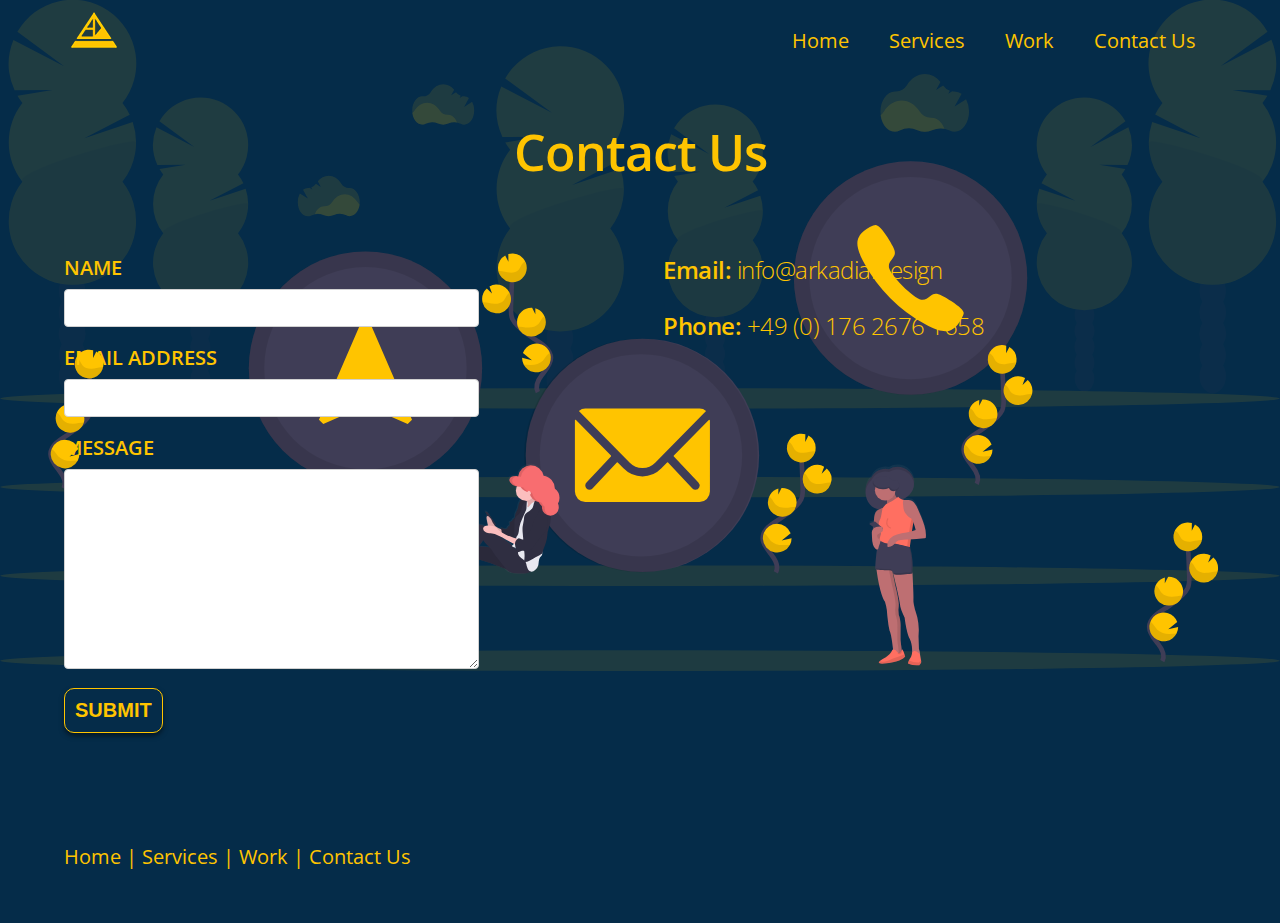
==== contact.html @ 40ab756d "Add files via upload" ====
<!DOCTYPE html>
<html lang="en">

<head>
   <meta charset="utf-8">
   <meta name="viewport" content="width=device-width, initial-scale=1.0">
   <meta name="description" content="A creative web design service who are passionate about helping you and your business thrive in a digital world.">
   <meta name="author" content="Arkadia Design">
   <link rel="icon" href="img/arkadia_favicon.png">
   <title>Arkadia Design</title>

   <!-- CUSTOM STYLES -->
   <link rel="stylesheet" href="css/grid-style.css">
   <link rel="stylesheet" href="style.css">
   <!-- CUSTOM FONTS -->
   <link href="https://fonts.googleapis.com/css?family=Open+Sans:300,400,600" rel="stylesheet" type="text/css">
   <!-- CUSTOM ICONS -->
   <link rel="stylesheet" href="https://use.fontawesome.com/releases/v5.8.1/css/all.css" integrity="sha384-50oBUHEmvpQ+1lW4y57PTFmhCaXp0ML5d60M1M7uH2+nqUivzIebhndOJK28anvf" crossorigin="anonymous">
   <!-- ReCaptcha -->
   <script src="https://www.google.com/recaptcha/api.js" async defer></script>
</head>

<body class="contact-body">

   <header class="contact-nav">
      <div class="container">

         <a href="index.html" id="logo" target="_blank">
            <img class="nav-logo" src="img/arkadia_logo_light.png" alt="logo">
         </a>

         <label for="toggle-1" class="toggle-menu">
            <ul>
               <li></li>
               <li></li>
               <li></li>
               <li></li>
            </ul>
         </label>
         <input type="checkbox" id="toggle-1">

         <nav>
            <ul>
               <li><a href="index.html">Home</a></li>
               <li><a href="index.html#services">Services</a></li>
               <li><a href="index.html#work">Work</a></li>
               <li><a href="contact.html">Contact Us</a></li>
            </ul>
         </nav>
      </div>
   </header>

   <section class="section-contact" id="contact">
      <div class="contactForm container">
         <div class="page-heading">
            <h1 class="page-title">Contact Us</h1>
         </div>
         <div class="row">
            <div class="one-half column">
               <form accept-charset="UTF-8" action="https://usebasin.com/f/79a362b02aa0" enctype="multipart/form-data" method="POST">
                  <div class="form-group">
                     <label for="name">Name</label>
                     <input type="text" id="name" name="name" class="form-control" required>
                  </div>
                  <div class="form-group">
                     <label for="email">Email Address</label>
                     <input type="email" id="email" name="email" class="form-control" required>
                  </div>
                  <div class="form-group">
                     <label for="comment">Message</label>
                     <textarea name="comment" class="form-control" required>
                        </textarea>
                  </div>

                  <button type="submit" class="button">Submit</button>
                  <br>
                  <br>
                  <div class="g-recaptcha" data-sitekey="6Lew3SMUAAAAAJ82QoS7gqOTkRI_dhYrFy1f7Sqy" data-theme="dark"></div>
               </form>
            </div>
            <div class="contact-info one-half column">
               <h5 class="contact-details"><strong>Email:</strong> info@arkadia.design</h5>
               <h5 class="contact-details"><strong>Phone:</strong> +49 (0) 176 2676 1658</h5>
            </div>
         </div><!-- row -->
      </div><!-- container-->
   </section>

   <footer class="contact-footer">
      <div class="container">
         <div class="row">
            <div class="nine columns">
               <p>
                  <a class="footer-link" href="index.html">Home</a>
                  |
                  <a class="footer-link" href="index.html#services">Services</a>
                  |
                  <a class="footer-link" href="index.html#work">Work</a>
                  |
                  <a class="footer-link" href="contact.html">Contact Us</a>
               </p>
            </div>
            <div class="three columns social-media">
               <a class="social-icon" href="https://www.linkedin.com/company/arkadiadesign">
                  <i class="fab fa-linkedin"> </i>
               </a>
               <a class="social-icon" href="https://www.instagram.com/arkadiadesign">
                  <i class="icon fab fa-instagram"> </i>
               </a>
               <a class="social-icon" href="https://twitter.com/DesignArkadia">
                  <i class="fab fa-twitter"> </i>
               </a>
               <a class="social-icon" href="https://www.facebook.com/ArkadiaDesign5/">
                  <i class="fab fa-facebook-f"> </i>
               </a>
            </div>
         </div>
      </div>
   </footer>

</body></html>
---- css/grid-style.css ----
/* Grid
–––––––––––––––––––––––––––––––––––––––––––––––––– */
.container {
   position: relative;
   width: 100%;
   max-width: 1600px;
   margin: auto;
   padding: 3vw;
   -webkit-box-sizing: border-box;
   box-sizing: border-box;
}

.column,
.columns {
   width: 100%;
   float: left;
   -webkit-box-sizing: border-box;
   box-sizing: border-box;
}

/* For devices larger than 400px */
@media (min-width: 400px) {
   .container {
      width: 80%;
      padding: 0;
   }
}

/* For devices larger than 550px */
@media (min-width: 550px) {
   .container {
      width: 90%;
   }

   .column,
   .columns {
      margin-left: 4%;
   }

   .column:first-child,
   .columns:first-child {
      margin-left: 0;
   }

   .one.column,
   .one.columns {
      width: 4.66666666667%;
   }

   .two.columns {
      width: 13.3333333333%;
   }

   .three.columns {
      width: 22%;
   }

   .four.columns {
      width: 30.6666666667%;
   }

   .five.columns {
      width: 39.3333333333%;
   }

   .six.columns {
      width: 48%;
   }

   .seven.columns {
      width: 56.6666666667%;
   }

   .eight.columns {
      width: 65.3333333333%;
   }

   .nine.columns {
      width: 74.0%;
   }

   .ten.columns {
      width: 82.6666666667%;
   }

   .eleven.columns {
      width: 91.3333333333%;
   }

   .twelve.columns {
      width: 100%;
      margin-left: 0;
   }

   .one-third.column {
      width: 30.6666666667%;
   }

   .two-thirds.column {
      width: 65.3333333333%;
   }

   .one-half.column {
      width: 48%;
   }

   /* Offsets */
   .offset-by-one.column,
   .offset-by-one.columns {
      margin-left: 8.66666666667%;
   }

   .offset-by-two.column,
   .offset-by-two.columns {
      margin-left: 17.3333333333%;
   }

   .offset-by-three.column,
   .offset-by-three.columns {
      margin-left: 26%;
   }

   .offset-by-four.column,
   .offset-by-four.columns {
      margin-left: 34.6666666667%;
   }

   .offset-by-five.column,
   .offset-by-five.columns {
      margin-left: 43.3333333333%;
   }

   .offset-by-six.column,
   .offset-by-six.columns {
      margin-left: 52%;
   }

   .offset-by-seven.column,
   .offset-by-seven.columns {
      margin-left: 60.6666666667%;
   }

   .offset-by-eight.column,
   .offset-by-eight.columns {
      margin-left: 69.3333333333%;
   }

   .offset-by-nine.column,
   .offset-by-nine.columns {
      margin-left: 78.0%;
   }

   .offset-by-ten.column,
   .offset-by-ten.columns {
      margin-left: 86.6666666667%;
   }

   .offset-by-eleven.column,
   .offset-by-eleven.columns {
      margin-left: 95.3333333333%;
   }

   .offset-by-one-third.column,
   .offset-by-one-third.columns {
      margin-left: 34.6666666667%;
   }

   .offset-by-two-thirds.column,
   .offset-by-two-thirds.columns {
      margin-left: 69.3333333333%;
   }

   .offset-by-one-half.column,
   .offset-by-one-half.columns {
      margin-left: 52%;
   }

}

/* Base Styles
–––––––––––––––––––––––––––––––––––––––––––––––––– */
/* NOTE
html is set to 62.5% so that all the REM measurements throughout Skeleton
are based on 10px sizing. So basically 1.5rem = 15px :) */
html {
   font-size: 62.5%;
}

body {
   line-height: 1.6;
   font-weight: 400;
}

/* Typography
–––––––––––––––––––––––––––––––––––––––––––––––––– */
h1,
h2,
h3,
h4,
h5,
h6 {
   margin-top: 0;
   margin-bottom: 2rem;
   font-weight: 300;
}

h1 {
   font-size: 4.0rem;
   line-height: 1.2;
   letter-spacing: -.1rem;
}

h2 {
   font-size: 3.6rem;
   line-height: 1.25;
   letter-spacing: -.1rem;
}

h3 {
   font-size: 3.0rem;
   line-height: 1.3;
   letter-spacing: -.1rem;
}

h4 {
   font-size: 2.4rem;
   line-height: 1.35;
   letter-spacing: -.08rem;
}

h5 {
   font-size: 1.8rem;
   line-height: 1.5;
   letter-spacing: -.05rem;
}

h6 {
   font-size: 1.5rem;
   line-height: 1.6;
   letter-spacing: 0;
}

/* Larger than phablet */
@media (min-width: 550px) {
   h1 {
      font-size: 5.0rem;
   }

   h2 {
      font-size: 4.2rem;
   }

   h3 {
      font-size: 3.6rem;
   }

   h4 {
      font-size: 3.0rem;
   }

   h5 {
      font-size: 2.4rem;
   }

   h6 {
      font-size: 1.5rem;
   }
}

p {
   margin-top: 0;
   font-size: 2rem;
}


/* Links
–––––––––––––––––––––––––––––––––––––––––––––––––– */
a {
   color: #1EAEDB;
}

a:hover {
   color: #0FA0CE;
}


/* Buttons
–––––––––––––––––––––––––––––––––––––––––––––––––– */
.button,
button,
input[type="submit"],
input[type="reset"],
input[type="button"] {
   display: inline-block;
   padding: 10px;
   text-align: center;
   font-size: 2rem;
   font-weight: 600;
   text-transform: uppercase;
   text-decoration: none;
   border-radius: 10px;
   border: 1px solid #ffc400;
   cursor: pointer;
   -webkit-box-sizing: border-box;
   box-sizing: border-box;
}

.button:hover,
button:hover,
input[type="submit"]:hover,
input[type="reset"]:hover,
input[type="button"]:hover,
.button:focus,
button:focus,
input[type="submit"]:focus,
input[type="reset"]:focus,
input[type="button"]:focus {
   outline: 0;
   -webkit-transition: all 0.5s ease 0s;
   transition: all 0.5s ease 0s;
}

/* Forms
–––––––––––––––––––––––––––––––––––––––––––––––––– */
input[type="email"],
input[type="number"],
input[type="search"],
input[type="text"],
input[type="tel"],
input[type="url"],
input[type="password"],
textarea,
select {
   height: 38px;
   padding: 6px 10px;
   /* The 6px vertically centers text on FF, ignored by Webkit */
   background-color: #fff;
   border: 1px solid #D1D1D1;
   border-radius: 4px;
   -webkit-box-shadow: none;
   box-shadow: none;
   -webkit-box-sizing: border-box;
   box-sizing: border-box;
}

/* Removes awkward default styles on some inputs for iOS */
input[type="email"],
input[type="number"],
input[type="search"],
input[type="text"],
input[type="tel"],
input[type="url"],
input[type="password"],
textarea {
   -webkit-appearance: none;
   -moz-appearance: none;
   appearance: none;
}

textarea {
   min-height: 65px;
   padding-top: 6px;
   padding-bottom: 6px;
}

input[type="email"]:focus,
input[type="number"]:focus,
input[type="search"]:focus,
input[type="text"]:focus,
input[type="tel"]:focus,
input[type="url"]:focus,
input[type="password"]:focus,
textarea:focus,
select:focus {
   border: 1px solid #33C3F0;
   outline: 0;
}

label,
legend {
   display: block;
   margin-bottom: .5rem;
   font-weight: 600;
}

fieldset {
   padding: 0;
   border-width: 0;
}

input[type="checkbox"],
input[type="radio"] {
   display: inline;
}

label > .label-body {
   display: inline-block;
   margin-left: .5rem;
   font-weight: normal;
}


/* Lists
–––––––––––––––––––––––––––––––––––––––––––––––––– */
ul {
   list-style: circle inside;
}

ol {
   list-style: decimal inside;
}

ol,
ul {
   padding-left: 0;
   margin-top: 0;
}

ul ul,
ul ol,
ol ol,
ol ul {
   margin: 1.5rem 0 1.5rem 3rem;
   font-size: 90%;
}

li {
   margin-bottom: 1rem;
}

/* Code
–––––––––––––––––––––––––––––––––––––––––––––––––– */
code {
   padding: .2rem .5rem;
   margin: 0 .2rem;
   font-size: 90%;
   white-space: nowrap;
   background: #F1F1F1;
   border: 1px solid #E1E1E1;
   border-radius: 4px;
}

pre > code {
   display: block;
   padding: 1rem 1.5rem;
   white-space: pre;
}

/* Tables
–––––––––––––––––––––––––––––––––––––––––––––––––– */
th,
td {
   padding: 12px 15px;
   text-align: left;
   border-bottom: 1px solid #E1E1E1;
}

th:first-child,
td:first-child {
   padding-left: 0;
}

th:last-child,
td:last-child {
   padding-right: 0;
}

/* Spacing
–––––––––––––––––––––––––––––––––––––––––––––––––– */
button,
.button {
   margin-bottom: 1rem;
}

input,
textarea,
select,
fieldset {
   margin-bottom: 1.5rem;
}

pre,
blockquote,
dl,
figure,
table,
p,
ul,
ol,
form {
   margin-bottom: 2.5rem;
}

/* Utilities
–––––––––––––––––––––––––––––––––––––––––––––––––– */
.u-full-width {
   width: 100%;
   -webkit-box-sizing: border-box;
   box-sizing: border-box;
}

.u-max-full-width {
   max-width: 100%;
   -webkit-box-sizing: border-box;
   box-sizing: border-box;
}

.u-pull-right {
   float: right;
}

.u-pull-left {
   float: left;
}

/* Misc
–––––––––––––––––––––––––––––––––––––––––––––––––– */
hr {
   margin-top: 3rem;
   margin-bottom: 3rem;
   border-width: 0;
   border-top: 5px solid #052c49;
}

/* Clearing
–––––––––––––––––––––––––––––––––––––––––––––––––– */

/* Self Clearing Goodness */
.container:after,
.row:after,
.u-cf {
   content: "";
   display: table;
   clear: both;
}

/* Media Queries
–––––––––––––––––––––––––––––––––––––––––––––––––– */
/*
Note: The best way to structure the use of media queries is to create the queries
near the relevant code. For example, if you wanted to change the styles for buttons
on small devices, paste the mobile query code up in the buttons section and style it
there.
*/

/* Larger than mobile */
@media (min-width: 400px) {}

/* Larger than phablet (also point when grid becomes active) */
@media (min-width: 550px) {}

/* Larger than tablet */
@media (min-width: 750px) {}

/* Larger than desktop */
@media (min-width: 1000px) {}

/* Larger than Desktop HD */
@media (min-width: 1200px) {}
---- style.css ----
:root {
   --primary-color: #052c49;
   --secondary-color: #FFC400;
   --background-color: #ecf6fe;
   --background-image: url("data:image/svg+xml,%3Csvg xmlns='http://www.w3.org/2000/svg' width='100%25' height='100%25' viewBox='0 0 1600 800'%3E%3Cg fill-opacity='0.29'%3E%3Cpath fill='%23192f41' d='M486 705.8c-109.3-21.8-223.4-32.2-335.3-19.4C99.5 692.1 49 703 0 719.8V800h843.8c-115.9-33.2-230.8-68.1-347.6-92.2C492.8 707.1 489.4 706.5 486 705.8z'/%3E%3Cpath fill='%231e374c' d='M1600 0H0v719.8c49-16.8 99.5-27.8 150.7-33.5c111.9-12.7 226-2.4 335.3 19.4c3.4 0.7 6.8 1.4 10.2 2c116.8 24 231.7 59 347.6 92.2H1600V0z'/%3E%3Cpath fill='%23223f57' d='M478.4 581c3.2 0.8 6.4 1.7 9.5 2.5c196.2 52.5 388.7 133.5 593.5 176.6c174.2 36.6 349.5 29.2 518.6-10.2V0H0v574.9c52.3-17.6 106.5-27.7 161.1-30.9C268.4 537.4 375.7 554.2 478.4 581z'/%3E%3Cpath fill='%23264762' d='M0 0v429.4c55.6-18.4 113.5-27.3 171.4-27.7c102.8-0.8 203.2 22.7 299.3 54.5c3 1 5.9 2 8.9 3c183.6 62 365.7 146.1 562.4 192.1c186.7 43.7 376.3 34.4 557.9-12.6V0H0z'/%3E%3Cpath fill='%232b506e' d='M181.8 259.4c98.2 6 191.9 35.2 281.3 72.1c2.8 1.1 5.5 2.3 8.3 3.4c171 71.6 342.7 158.5 531.3 207.7c198.8 51.8 403.4 40.8 597.3-14.8V0H0v283.2C59 263.6 120.6 255.7 181.8 259.4z'/%3E%3Cpath fill='%232f5879' d='M1600 0H0v136.3c62.3-20.9 127.7-27.5 192.2-19.2c93.6 12.1 180.5 47.7 263.3 89.6c2.6 1.3 5.1 2.6 7.7 3.9c158.4 81.1 319.7 170.9 500.3 223.2c210.5 61 430.8 49 636.6-16.6V0z'/%3E%3Cpath fill='%23346084' d='M454.9 86.3C600.7 177 751.6 269.3 924.1 325c208.6 67.4 431.3 60.8 637.9-5.3c12.8-4.1 25.4-8.4 38.1-12.9V0H288.1c56 21.3 108.7 50.6 159.7 82C450.2 83.4 452.5 84.9 454.9 86.3z'/%3E%3Cpath fill='%2338688f' d='M1600 0H498c118.1 85.8 243.5 164.5 386.8 216.2c191.8 69.2 400 74.7 595 21.1c40.8-11.2 81.1-25.2 120.3-41.7V0z'/%3E%3Cpath fill='%233d719a' d='M1397.5 154.8c47.2-10.6 93.6-25.3 138.6-43.8c21.7-8.9 43-18.8 63.9-29.5V0H643.4c62.9 41.7 129.7 78.2 202.1 107.4C1020.4 178.1 1214.2 196.1 1397.5 154.8z'/%3E%3Cpath fill='%234179a6' d='M1315.3 72.4c75.3-12.6 148.9-37.1 216.8-72.4h-723C966.8 71 1144.7 101 1315.3 72.4z'/%3E%3C/g%3E%3C/svg%3E");
   /* background by SVGBackgrounds.com */
}

body,
html {
   font-family: 'Open Sans', sans-serif;
   height: 100%;
   margin: 0;
}

* {
   text-decoration: none;
   list-style: none;
   margin: 0;
   padding: 0;
   outline: none;
}

body {
   margin: 0;
   padding: 0;
}

.button {
   background-color: transparent;
   color: var(--secondary-color);
   -webkit-box-shadow: 0 3px 5px 0 rgba(0, 0, 0, .5);
   box-shadow: 0 3px 5px 0 rgba(0, 0, 0, .5);
}

.button:hover {
   background-color: var(--secondary-color);
   color: var(--primary-color);
   -webkit-transform: scale(1.1);
   transform: scale(1.1);
}

.btn-dark {
   border-color: var(--primary-color);
   background-color: transparent;
   color: var(--primary-color);
}

.btn-dark:hover {
   background-color: var(--primary-color);
   color: var(--secondary-color);
}

header {
   height: 8%;
   width: 100%;
   display: -webkit-inline-box;
   display: -ms-inline-flexbox;
   display: inline-flex;
   background-color: var(--primary-color);
}

.main-header {
   background-color: var(--primary-color);
   background-image: var(--background-image);
   background-attachment: fixed;
   background-size: cover;
}

nav {
   width: auto;
   float: right;
}

.nav-logo {
   padding-top: 10px;
}

nav ul {
   display: table;
   float: right;
   margin: 0;
}

nav ul li {
   float: left;
   margin: 0;
}

nav ul li:last-child {
   padding-right: 0;
}

nav ul li a {
   color: var(--secondary-color);
   font-size: 2rem;
   padding: 25px 20px;
   display: inline-block;
   -webkit-transition: all 0.5s ease 0s;
   transition: all 0.5s ease 0s;
}

nav ul li a:hover {
   background-color: var(--secondary-color);
   color: var(--primary-color);
   -webkit-transition: all 0.5s ease 0s;
   transition: all 0.5s ease 0s;
}

nav ul li a:hover i {
   color: var(--primary-color);
   -webkit-transition: all 0.5s ease 0s;
   transition: all 0.5s ease 0s;
}

nav ul li a i {
   padding-right: 10px;
   color: var(--secondary-color);
   -webkit-transition: all 0.5s ease 0s;
   transition: all 0.5s ease 0s;
}

.toggle-menu ul {
   display: table;
   width: 25px;
}

.toggle-menu ul li {
   width: 100%;
   height: 3px;
   background-color: var(--secondary-color);
   margin-bottom: 4px;
}

.toggle-menu ul li:last-child {
   margin-bottom: 0;
}

input[type=checkbox],
label {
   display: none;
}

@media only screen and (max-width: 1601px) {
   .nav-logo {
      padding-left: 0;
      padding-top: 0;
   }
}

@media only screen and (max-width: 980px) {
   header {
      padding: 20px 0;
   }

   .nav-logo {
      padding-left: 0;
      padding-top: 0;
   }

   input[type=checkbox] {
      position: absolute;
      top: -9999px;
      left: -9999px;
      background: none;
   }

   input[type=checkbox]:focus {
      background: none;
   }

   label {
      float: right;
      padding: 8px 10px;
      display: inline-block;
      cursor: pointer;
   }

   input[type=checkbox]:checked ~ nav {
      display: block;
   }

   nav {
      display: none;
      position: absolute;
      right: 0;
      top: 53px;
      background-color: var(--secondary-color);
      padding: 0;
      z-index: 99;
   }

   nav ul {
      width: auto;
   }

   nav ul li {
      float: none;
      padding: 0px;
      width: 100%;
      display: table;
   }

   nav ul li a {
      color: var(--primary-color);
      font-size: 15px;
      padding: 10px 20px;
      display: block;
      border-bottom: 1px solid rgba(225, 225, 225, 0.1);
   }
}

@media only screen and (max-width: 360px) {

   nav {
      top: 47px;
   }
}

/* MASTHEAD */
.masthead {
   display: grid;
   -webkit-box-align: center;
   -ms-flex-align: center;
   align-items: center;
   height: 92.5%;
   background-color: var(--primary-color);
   background-image: var(--background-image);
   background-attachment: fixed;
   background-size: cover;
}

.masthead-title {
   font-weight: 600;
   color: var(--secondary-color);
}

.masthead-text {
   color: var(--secondary-color);
}

/* PAGE */
.page-heading {
   padding: 50px 0;
   text-align: center;

}

.page-title {
   color: var(--secondary-color);
   font-weight: 600;
   text-transform: capitalize;
}

/* SECTION */
section {
   width: 100%;
   padding-bottom: 100px;
}

.section-heading {
   text-transform: uppercase;
   margin-bottom: 50px;
   text-align: center;
}

.section-text {
   text-align: left;
}

.section-about {
   background-image: -webkit-linear-gradient(100deg, #fff 35%, var(--background-color) 35%);
   padding-top: 100px;
}

.section-services {
   background-image: -webkit-linear-gradient(100deg, var(--background-color) 35%, #fff 35%);
}

.section-work {
   background-color: var(--background-color);
}

.section-testimonials {
   background-image: -webkit-linear-gradient(100deg, #fff 35%, var(--background-color) 35%);
}

/* SERVICES */
.service-card {
   margin-bottom: 50px;
   padding: 0 50px;
   min-height: 250px;
   text-align: left;
}

.service-heading {
   color: var(--primary-color);
   font-weight: 600;
   margin-top: 1rem;
   margin-bottom: 1rem;
   text-transform: uppercase;
}

.service-text {
   color: var(--primary-color);
   margin: 0;
   padding: 0;
}

.service-icon {
   background-color: var(--secondary-color);
   -webkit-box-shadow: 0 3px 3px 0 rgba(0, 0, 0, 0.5);
   box-shadow: 0 3px 3px 0 rgba(0, 0, 0, 0.5);
   border-radius: 50%;
   color: var(--primary-color);
   display: inline-block;
   font-size: 3.5rem;
   height: 7rem;
   line-height: 7rem;
   width: 7rem;
   text-align: center;
}

/* HOMEPAGE PORTFOLIO */
.portfolio-thumb {
   width: 364px;
}

.portfolio-thumb:hover {
   -webkit-transform: perspective(500px) translate3d(0, 0, 200px);
   transform: perspective(500px) translate3d(0, 0, 200px);
   -webkit-box-shadow: 0 10px 10px 0 rgba(0, 0, 0, 0.6);
   box-shadow: 0 10px 10px 0 rgba(0, 0, 0, 0.6);
   -webkit-transition: all 0.3s ease 0s;
   transition: all 0.3s ease 0s;
}

.portfolio-row {
   margin-top: 50px;
}

/* PORTFOLIO PAGE*/
.portfolio-body {
   background-color: var(--primary-color);

}

.portfolio-title, .portfolio-service {
   color: var(--secondary-color);
}

.portfolio-name {
   text-align: left;
   color: var(--secondary-color);
}

.portfolio-text {
   color: white;
}

/* CONTACT*/
.section-contact {
   background-color: var(--primary-color);
   background-image: var(--background-image);
   background-attachment: fixed;
   background-size: cover;
   color: var(--secondary-color);
   height: 71.5%;
}

.contactForm label {
   display: grid;
   color: var(--secondary-color);
   font-size: 2rem;
   text-transform: uppercase;
}

@media only screen and (max-width: 980px) {
   .contactForm label {
      float: left;
   }
}

.contactForm input,
textarea {
   width: 75%;
   -webkit-box-sizing: none;
   box-sizing: none;
}

.contactForm textarea {
   height: 200px;
}

.section-contact,
.contact-nav,
.contact-footer {
   background-image: url(img/contact_image.svg);
   background-size: contain;
   background-repeat: no-repeat;
   background-attachment: fixed;
}

.contact-details strong {
   font-weight: 600;
}

/* FOOTER */
footer {
   color: var(--secondary-color);
   background-color: var(--primary-color);
   background-attachment: fixed;
   background-size: cover;
   padding: 25px 0;
}

footer a {
   color: var(--secondary-color);
}

.footer-link:hover {
   background-color: var(--secondary-color);
   color: var(--primary-color);
   border-radius: 5px;
   padding: 3px;
   -webkit-transition: all 0.5s ease 0s;
   transition: all 0.5s ease 0s;
}

.social-icon {
   float: right;
   font-size: 2.5rem;
   margin: 0 5px;
}

.social-icon:hover {
   color: white;
}

/* Mobile */
@media (max-width: 499px) {

   .masthead {
      height: 100%;
   }

   .masthead .row,
   .masthead-content {
      padding-top: 0;
   }

   .masthead-image {
      margin-bottom: 50px;
      margin-top: 50px;
   }
}

/* Larger than mobile */
@media (min-width: 400px) {}

/* Larger than phablet (also point when grid becomes active) */
@media (min-width: 550px) {}

/* Larger than tablet */
@media (min-width: 750px) {}

/* Larger than desktop */
@media (min-width: 1000px) {}

/* Larger than Desktop HD */
@media (min-width: 1200px) {}
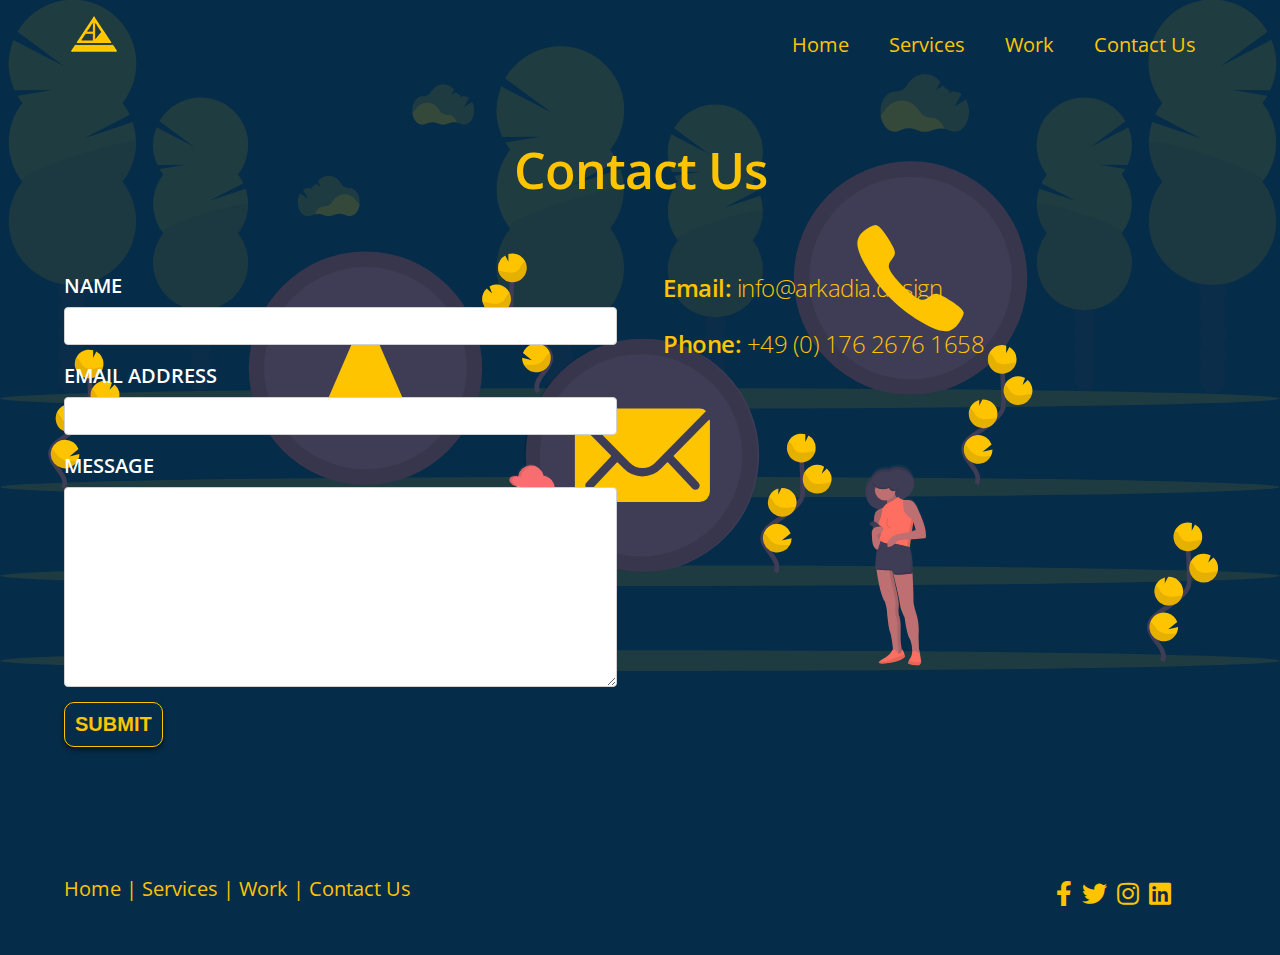
==== commit 9e85be9c: "Add files via upload" ====
--- a/contact.html
+++ b/contact.html
@@ -6,16 +6,24 @@
    <meta name="viewport" content="width=device-width, initial-scale=1.0">
    <meta name="description" content="A creative web design service who are passionate about helping you and your business thrive in a digital world.">
    <meta name="author" content="Arkadia Design">
+   <meta name="theme-color" content="#052c49" />
    <link rel="icon" href="img/arkadia_favicon.png">
    <title>Arkadia Design</title>
 
    <!-- CUSTOM STYLES -->
-   <link rel="stylesheet" href="css/grid-style.css">
+   <noscript>
+      <link rel="stylesheet" href="css/grid-style.min.css">
+   </noscript>
    <link rel="stylesheet" href="style.css">
    <!-- CUSTOM FONTS -->
-   <link href="https://fonts.googleapis.com/css?family=Open+Sans:300,400,600" rel="stylesheet" type="text/css">
+   <noscript>
+      <link href="https://fonts.googleapis.com/css?family=Open+Sans:300,400,600" rel="stylesheet" type="text/css">
+   </noscript>
    <!-- CUSTOM ICONS -->
-   <link rel="stylesheet" href="https://use.fontawesome.com/releases/v5.8.1/css/all.css" integrity="sha384-50oBUHEmvpQ+1lW4y57PTFmhCaXp0ML5d60M1M7uH2+nqUivzIebhndOJK28anvf" crossorigin="anonymous">
+
+   <noscript>
+      <link rel="stylesheet" href="https://use.fontawesome.com/releases/v5.8.1/css/all.css" integrity="sha384-50oBUHEmvpQ+1lW4y57PTFmhCaXp0ML5d60M1M7uH2+nqUivzIebhndOJK28anvf" crossorigin="anonymous">
+   </noscript>
    <!-- ReCaptcha -->
    <script src="https://www.google.com/recaptcha/api.js" async defer></script>
 </head>
@@ -101,21 +109,51 @@
                </p>
             </div>
             <div class="three columns social-media">
-               <a class="social-icon" href="https://www.linkedin.com/company/arkadiadesign">
+               <a class="social-icon" aria-label="Linked In" href="https://www.linkedin.com/company/arkadiadesign">
                   <i class="fab fa-linkedin"> </i>
                </a>
-               <a class="social-icon" href="https://www.instagram.com/arkadiadesign">
+               <a class="social-icon" aria-label="Instagram" href="https://www.instagram.com/arkadiadesign">
                   <i class="icon fab fa-instagram"> </i>
                </a>
-               <a class="social-icon" href="https://twitter.com/DesignArkadia">
+               <a class="social-icon" aria-label="Twitter" href="https://twitter.com/DesignArkadia">
                   <i class="fab fa-twitter"> </i>
                </a>
-               <a class="social-icon" href="https://www.facebook.com/ArkadiaDesign5/">
+               <a class="social-icon" aria-label="Facebook" href="https://www.facebook.com/ArkadiaDesign5/">
                   <i class="fab fa-facebook-f"> </i>
                </a>
             </div>
          </div>
       </div>
+
+      <script type="text/javascript">
+         /* First CSS File */
+         var giftofspeed = document.createElement('link');
+         giftofspeed.rel = 'stylesheet';
+         giftofspeed.href = 'https://fonts.googleapis.com/css?family=Open+Sans:300,400,600';
+         giftofspeed.type = 'text/css';
+         var godefer = document.getElementsByTagName('link')[0];
+         godefer.parentNode.insertBefore(giftofspeed, godefer);
+
+         /* Second CSS File */
+         var giftofspeed2 = document.createElement('link');
+         giftofspeed2.rel = 'stylesheet';
+         giftofspeed2.href = 'https://use.fontawesome.com/releases/v5.8.1/css/all.css';
+         giftofspeed2.type = 'text/css';
+         var godefer2 = document.getElementsByTagName('link')[0];
+         godefer2.parentNode.insertBefore(giftofspeed2, godefer2);
+
+         /* Third CSS File */
+         var giftofspeed2 = document.createElement('link');
+         giftofspeed2.rel = 'stylesheet';
+         giftofspeed2.href = 'css/grid-style.min.css';
+         giftofspeed2.type = 'text/css';
+         var godefer2 = document.getElementsByTagName('link')[0];
+         godefer2.parentNode.insertBefore(giftofspeed2, godefer2);
+
+      </script>
+
    </footer>
 
-</body></html>
+</body>
+
+</html>
--- a/css/grid-style.min.css
+++ b/css/grid-style.min.css
@@ -0,0 +1 @@
+.container{position:relative;width:100%;max-width:1600px;margin:auto;padding:3vw;-webkit-box-sizing:border-box;box-sizing:border-box}.column,.columns{width:100%;float:left;-webkit-box-sizing:border-box;box-sizing:border-box}@media(min-width:400px){.container{width:80%;padding:0}}@media(min-width:550px){.container{width:90%}.column,.columns{margin-left:4%}.column:first-child,.columns:first-child{margin-left:0}.one.column,.one.columns{width:4.66666666667%}.two.columns{width:13.3333333333%}.three.columns{width:22%}.four.columns{width:30.6666666667%}.five.columns{width:39.3333333333%}.six.columns{width:48%}.seven.columns{width:56.6666666667%}.eight.columns{width:65.3333333333%}.nine.columns{width:74%}.ten.columns{width:82.6666666667%}.eleven.columns{width:91.3333333333%}.twelve.columns{width:100%;margin-left:0}.one-third.column{width:30.6666666667%}.two-thirds.column{width:65.3333333333%}.one-half.column{width:48%}.offset-by-one.column,.offset-by-one.columns{margin-left:8.66666666667%}.offset-by-two.column,.offset-by-two.columns{margin-left:17.3333333333%}.offset-by-three.column,.offset-by-three.columns{margin-left:26%}.offset-by-four.column,.offset-by-four.columns{margin-left:34.6666666667%}.offset-by-five.column,.offset-by-five.columns{margin-left:43.3333333333%}.offset-by-six.column,.offset-by-six.columns{margin-left:52%}.offset-by-seven.column,.offset-by-seven.columns{margin-left:60.6666666667%}.offset-by-eight.column,.offset-by-eight.columns{margin-left:69.3333333333%}.offset-by-nine.column,.offset-by-nine.columns{margin-left:78%}.offset-by-ten.column,.offset-by-ten.columns{margin-left:86.6666666667%}.offset-by-eleven.column,.offset-by-eleven.columns{margin-left:95.3333333333%}.offset-by-one-third.column,.offset-by-one-third.columns{margin-left:34.6666666667%}.offset-by-two-thirds.column,.offset-by-two-thirds.columns{margin-left:69.3333333333%}.offset-by-one-half.column,.offset-by-one-half.columns{margin-left:52%}}html{font-size:62.5%}body{line-height:1.6;font-weight:400}h1,h2,h3,h4,h5,h6{margin-top:0;margin-bottom:2rem;font-weight:300}h1{font-size:4rem;line-height:1.2;letter-spacing:-.1rem}h2{font-size:3.6rem;line-height:1.25;letter-spacing:-.1rem}h3{font-size:3rem;line-height:1.3;letter-spacing:-.1rem}h4{font-size:2.4rem;line-height:1.35;letter-spacing:-.08rem}h5{font-size:1.8rem;line-height:1.5;letter-spacing:-.05rem}h6{font-size:1.5rem;line-height:1.6;letter-spacing:0}@media(min-width:550px){h1{font-size:5rem}h2{font-size:4.2rem}h3{font-size:3.6rem}h4{font-size:3rem}h5{font-size:2.4rem}h6{font-size:1.5rem}}p{margin-top:0;font-size:2rem}a{color:#1eaedb}a:hover{color:#0fa0ce}.button,button,input[type=button],input[type=reset],input[type=submit]{display:inline-block;padding:10px;text-align:center;font-size:2rem;font-weight:600;text-transform:uppercase;text-decoration:none;border-radius:10px;border:1px solid #ffc400;cursor:pointer;-webkit-box-sizing:border-box;box-sizing:border-box}.button:focus,.button:hover,button:focus,button:hover,input[type=button]:focus,input[type=button]:hover,input[type=reset]:focus,input[type=reset]:hover,input[type=submit]:focus,input[type=submit]:hover{outline:0;-webkit-transition:all .5s ease 0s;transition:all .5s ease 0s}input[type=email],input[type=number],input[type=password],input[type=search],input[type=tel],input[type=text],input[type=url],select,textarea{height:38px;padding:6px 10px;background-color:#fff;border:1px solid #d1d1d1;border-radius:4px;-webkit-box-shadow:none;box-shadow:none;-webkit-box-sizing:border-box;box-sizing:border-box}input[type=email],input[type=number],input[type=password],input[type=search],input[type=tel],input[type=text],input[type=url],textarea{-webkit-appearance:none;-moz-appearance:none;appearance:none}textarea{min-height:65px;padding-top:6px;padding-bottom:6px}input[type=email]:focus,input[type=number]:focus,input[type=password]:focus,input[type=search]:focus,input[type=tel]:focus,input[type=text]:focus,input[type=url]:focus,select:focus,textarea:focus{border:1px solid #33c3f0;outline:0}label,legend{display:block;margin-bottom:.5rem;font-weight:600}fieldset{padding:0;border-width:0}input[type=checkbox],input[type=radio]{display:inline}label>.label-body{display:inline-block;margin-left:.5rem;font-weight:400}ul{list-style:circle inside}ol{list-style:decimal inside}ol,ul{padding-left:0;margin-top:0}ol ol,ol ul,ul ol,ul ul{margin:1.5rem 0 1.5rem 3rem;font-size:90%}li{margin-bottom:1rem}code{padding:.2rem .5rem;margin:0 .2rem;font-size:90%;white-space:nowrap;background:#f1f1f1;border:1px solid #e1e1e1;border-radius:4px}pre>code{display:block;padding:1rem 1.5rem;white-space:pre}td,th{padding:12px 15px;text-align:left;border-bottom:1px solid #e1e1e1}td:first-child,th:first-child{padding-left:0}td:last-child,th:last-child{padding-right:0}.button,button{margin-bottom:1rem}fieldset,input,select,textarea{margin-bottom:1.5rem}blockquote,dl,figure,form,ol,p,pre,table,ul{margin-bottom:2.5rem}.u-full-width{width:100%;-webkit-box-sizing:border-box;box-sizing:border-box}.u-max-full-width{max-width:100%;-webkit-box-sizing:border-box;box-sizing:border-box}.u-pull-right{float:right}.u-pull-left{float:left}hr{margin-top:3rem;margin-bottom:3rem;border-width:0;border-top:5px solid #052c49}.container:after,.row:after,.u-cf{content:"";display:table;clear:both}--- a/style.css
+++ b/style.css
@@ -360,12 +360,11 @@
 
 /* CONTACT*/
 .section-contact {
-   background-color: var(--primary-color);
-   background-image: var(--background-image);
-   background-attachment: fixed;
-   background-size: cover;
-   color: var(--secondary-color);
-   height: 71.5%;
+   padding-bottom: 50px;
+}
+
+.contactForm {
+   color: var(--secondary-color);
 }
 
 .contactForm label {
@@ -393,8 +392,8 @@
 }
 
 .section-contact,
-.contact-nav,
-.contact-footer {
+.contact-nav {
+   background-color: var(--primary-color);
    background-image: url(img/contact_image.svg);
    background-size: contain;
    background-repeat: no-repeat;
@@ -437,6 +436,10 @@
    color: white;
 }
 
+.contact-footer .social-media {
+   padding-right: 40px;
+}
+
 /* Mobile */
 @media (max-width: 499px) {
 
@@ -453,6 +456,40 @@
       margin-bottom: 50px;
       margin-top: 50px;
    }
+   
+   .portfolio-thumb {
+      max-width: 350px;
+   }
+   
+   .contactForm .page-heading {
+      padding-top: 120px;
+      padding-bottom: 0;
+   }
+   
+   .contactForm label, .contactForm input, .contactForm textarea {
+      float: left;
+      width: 100%;
+   }
+}
+
+/* Tablet Landscape */
+@media (max-width: 1366px) and (min-width: 700px) {
+   header {
+      height: 10%;
+   }
+   
+   .portfolio-thumb {
+      max-width: 100%;
+   }
+   
+   .section-contact, .section-contact label {
+      color: white;
+   }
+   
+   .contactForm label, .contactForm input, .contactForm textarea {
+      float: left;
+      width: 100%;
+   }
 }
 
 /* Larger than mobile */
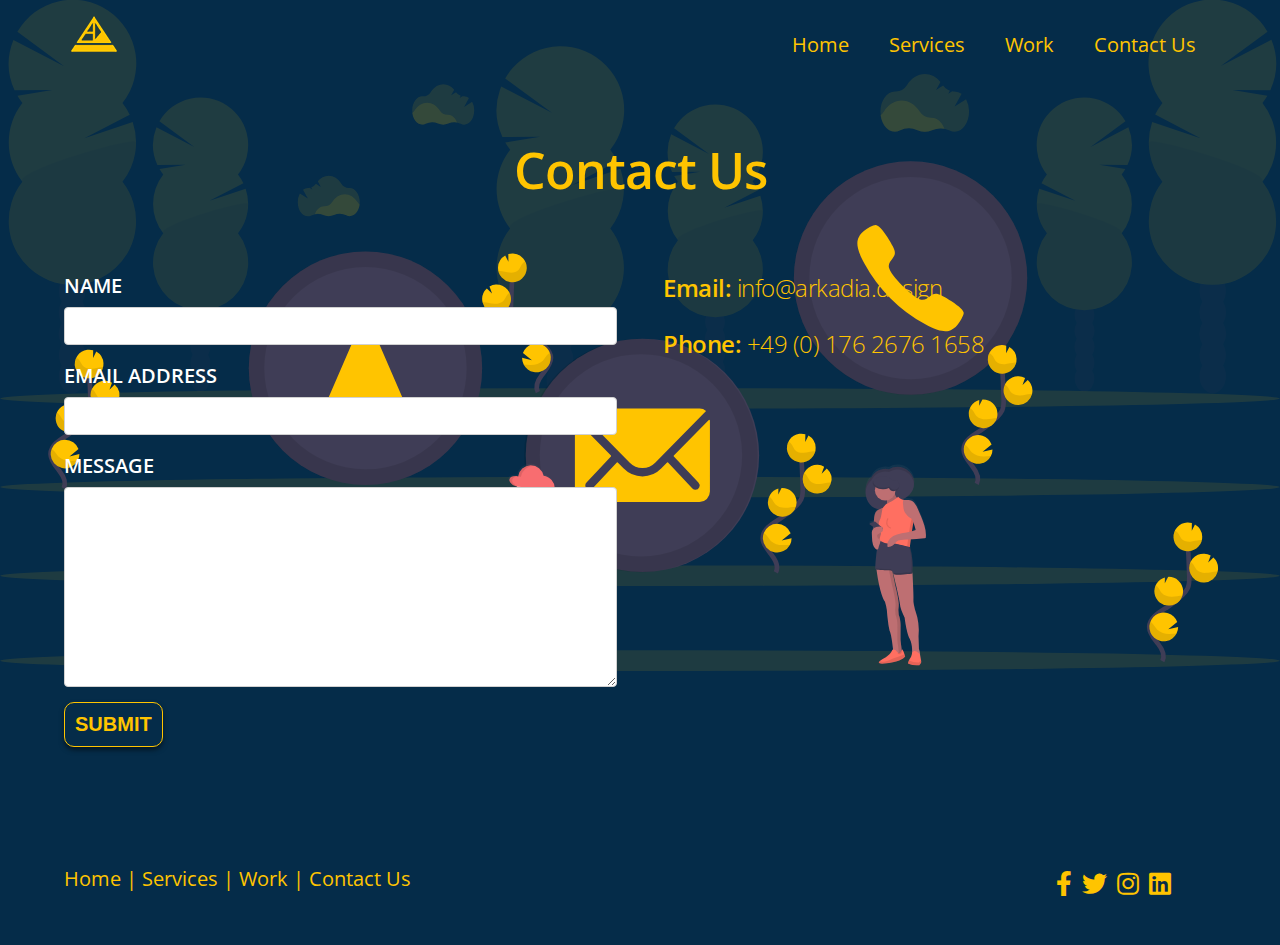
==== commit b1e0d272: "Add files via upload" ====
--- a/contact.html
+++ b/contact.html
@@ -8,13 +8,13 @@
    <meta name="author" content="Arkadia Design">
    <meta name="theme-color" content="#052c49" />
    <link rel="icon" href="img/arkadia_favicon.png">
-   <title>Arkadia Design</title>
+   <title>Contact Us</title>
 
    <!-- CUSTOM STYLES -->
    <noscript>
       <link rel="stylesheet" href="css/grid-style.min.css">
    </noscript>
-   <link rel="stylesheet" href="style.css">
+   <link rel="stylesheet" href="style.min.css">
    <!-- CUSTOM FONTS -->
    <noscript>
       <link href="https://fonts.googleapis.com/css?family=Open+Sans:300,400,600" rel="stylesheet" type="text/css">
@@ -33,7 +33,7 @@
    <header class="contact-nav">
       <div class="container">
 
-         <a href="index.html" id="logo" target="_blank">
+         <a href="index.html" id="logo">
             <img class="nav-logo" src="img/arkadia_logo_light.png" alt="logo">
          </a>
 
--- a/css/grid-style.min.css
+++ b/css/grid-style.min.css
@@ -1 +1 @@
-.container{position:relative;width:100%;max-width:1600px;margin:auto;padding:3vw;-webkit-box-sizing:border-box;box-sizing:border-box}.column,.columns{width:100%;float:left;-webkit-box-sizing:border-box;box-sizing:border-box}@media(min-width:400px){.container{width:80%;padding:0}}@media(min-width:550px){.container{width:90%}.column,.columns{margin-left:4%}.column:first-child,.columns:first-child{margin-left:0}.one.column,.one.columns{width:4.66666666667%}.two.columns{width:13.3333333333%}.three.columns{width:22%}.four.columns{width:30.6666666667%}.five.columns{width:39.3333333333%}.six.columns{width:48%}.seven.columns{width:56.6666666667%}.eight.columns{width:65.3333333333%}.nine.columns{width:74%}.ten.columns{width:82.6666666667%}.eleven.columns{width:91.3333333333%}.twelve.columns{width:100%;margin-left:0}.one-third.column{width:30.6666666667%}.two-thirds.column{width:65.3333333333%}.one-half.column{width:48%}.offset-by-one.column,.offset-by-one.columns{margin-left:8.66666666667%}.offset-by-two.column,.offset-by-two.columns{margin-left:17.3333333333%}.offset-by-three.column,.offset-by-three.columns{margin-left:26%}.offset-by-four.column,.offset-by-four.columns{margin-left:34.6666666667%}.offset-by-five.column,.offset-by-five.columns{margin-left:43.3333333333%}.offset-by-six.column,.offset-by-six.columns{margin-left:52%}.offset-by-seven.column,.offset-by-seven.columns{margin-left:60.6666666667%}.offset-by-eight.column,.offset-by-eight.columns{margin-left:69.3333333333%}.offset-by-nine.column,.offset-by-nine.columns{margin-left:78%}.offset-by-ten.column,.offset-by-ten.columns{margin-left:86.6666666667%}.offset-by-eleven.column,.offset-by-eleven.columns{margin-left:95.3333333333%}.offset-by-one-third.column,.offset-by-one-third.columns{margin-left:34.6666666667%}.offset-by-two-thirds.column,.offset-by-two-thirds.columns{margin-left:69.3333333333%}.offset-by-one-half.column,.offset-by-one-half.columns{margin-left:52%}}html{font-size:62.5%}body{line-height:1.6;font-weight:400}h1,h2,h3,h4,h5,h6{margin-top:0;margin-bottom:2rem;font-weight:300}h1{font-size:4rem;line-height:1.2;letter-spacing:-.1rem}h2{font-size:3.6rem;line-height:1.25;letter-spacing:-.1rem}h3{font-size:3rem;line-height:1.3;letter-spacing:-.1rem}h4{font-size:2.4rem;line-height:1.35;letter-spacing:-.08rem}h5{font-size:1.8rem;line-height:1.5;letter-spacing:-.05rem}h6{font-size:1.5rem;line-height:1.6;letter-spacing:0}@media(min-width:550px){h1{font-size:5rem}h2{font-size:4.2rem}h3{font-size:3.6rem}h4{font-size:3rem}h5{font-size:2.4rem}h6{font-size:1.5rem}}p{margin-top:0;font-size:2rem}a{color:#1eaedb}a:hover{color:#0fa0ce}.button,button,input[type=button],input[type=reset],input[type=submit]{display:inline-block;padding:10px;text-align:center;font-size:2rem;font-weight:600;text-transform:uppercase;text-decoration:none;border-radius:10px;border:1px solid #ffc400;cursor:pointer;-webkit-box-sizing:border-box;box-sizing:border-box}.button:focus,.button:hover,button:focus,button:hover,input[type=button]:focus,input[type=button]:hover,input[type=reset]:focus,input[type=reset]:hover,input[type=submit]:focus,input[type=submit]:hover{outline:0;-webkit-transition:all .5s ease 0s;transition:all .5s ease 0s}input[type=email],input[type=number],input[type=password],input[type=search],input[type=tel],input[type=text],input[type=url],select,textarea{height:38px;padding:6px 10px;background-color:#fff;border:1px solid #d1d1d1;border-radius:4px;-webkit-box-shadow:none;box-shadow:none;-webkit-box-sizing:border-box;box-sizing:border-box}input[type=email],input[type=number],input[type=password],input[type=search],input[type=tel],input[type=text],input[type=url],textarea{-webkit-appearance:none;-moz-appearance:none;appearance:none}textarea{min-height:65px;padding-top:6px;padding-bottom:6px}input[type=email]:focus,input[type=number]:focus,input[type=password]:focus,input[type=search]:focus,input[type=tel]:focus,input[type=text]:focus,input[type=url]:focus,select:focus,textarea:focus{border:1px solid #33c3f0;outline:0}label,legend{display:block;margin-bottom:.5rem;font-weight:600}fieldset{padding:0;border-width:0}input[type=checkbox],input[type=radio]{display:inline}label>.label-body{display:inline-block;margin-left:.5rem;font-weight:400}ul{list-style:circle inside}ol{list-style:decimal inside}ol,ul{padding-left:0;margin-top:0}ol ol,ol ul,ul ol,ul ul{margin:1.5rem 0 1.5rem 3rem;font-size:90%}li{margin-bottom:1rem}code{padding:.2rem .5rem;margin:0 .2rem;font-size:90%;white-space:nowrap;background:#f1f1f1;border:1px solid #e1e1e1;border-radius:4px}pre>code{display:block;padding:1rem 1.5rem;white-space:pre}td,th{padding:12px 15px;text-align:left;border-bottom:1px solid #e1e1e1}td:first-child,th:first-child{padding-left:0}td:last-child,th:last-child{padding-right:0}.button,button{margin-bottom:1rem}fieldset,input,select,textarea{margin-bottom:1.5rem}blockquote,dl,figure,form,ol,p,pre,table,ul{margin-bottom:2.5rem}.u-full-width{width:100%;-webkit-box-sizing:border-box;box-sizing:border-box}.u-max-full-width{max-width:100%;-webkit-box-sizing:border-box;box-sizing:border-box}.u-pull-right{float:right}.u-pull-left{float:left}hr{margin-top:3rem;margin-bottom:3rem;border-width:0;border-top:5px solid #052c49}.container:after,.row:after,.u-cf{content:"";display:table;clear:both}+.container{position:relative;width:100%;max-width:1600px;margin:auto;padding:3vw;-webkit-box-sizing:border-box;box-sizing:border-box}.column,.columns{width:100%;float:left;-webkit-box-sizing:border-box;box-sizing:border-box}@media(min-width:400px){.container{width:80%;padding:0}}@media(min-width:550px){.container{width:90%}.column,.columns{margin-left:4%}.column:first-child,.columns:first-child{margin-left:0}.one.column,.one.columns{width:4.66666666667%}.two.columns{width:13.3333333333%}.three.columns{width:22%}.four.columns{width:30.6666666667%}.five.columns{width:39.3333333333%}.six.columns{width:48%}.seven.columns{width:56.6666666667%}.eight.columns{width:65.3333333333%}.nine.columns{width:74.0%}.ten.columns{width:82.6666666667%}.eleven.columns{width:91.3333333333%}.twelve.columns{width:100%;margin-left:0}.one-third.column{width:30.6666666667%}.two-thirds.column{width:65.3333333333%}.one-half.column{width:48%}.offset-by-one.column,.offset-by-one.columns{margin-left:8.66666666667%}.offset-by-two.column,.offset-by-two.columns{margin-left:17.3333333333%}.offset-by-three.column,.offset-by-three.columns{margin-left:26%}.offset-by-four.column,.offset-by-four.columns{margin-left:34.6666666667%}.offset-by-five.column,.offset-by-five.columns{margin-left:43.3333333333%}.offset-by-six.column,.offset-by-six.columns{margin-left:52%}.offset-by-seven.column,.offset-by-seven.columns{margin-left:60.6666666667%}.offset-by-eight.column,.offset-by-eight.columns{margin-left:69.3333333333%}.offset-by-nine.column,.offset-by-nine.columns{margin-left:78.0%}.offset-by-ten.column,.offset-by-ten.columns{margin-left:86.6666666667%}.offset-by-eleven.column,.offset-by-eleven.columns{margin-left:95.3333333333%}.offset-by-one-third.column,.offset-by-one-third.columns{margin-left:34.6666666667%}.offset-by-two-thirds.column,.offset-by-two-thirds.columns{margin-left:69.3333333333%}.offset-by-one-half.column,.offset-by-one-half.columns{margin-left:52%}}html{font-size:62.5%}body{line-height:1.6;font-weight:400}h1,h2,h3,h4,h5,h6{margin-top:0;margin-bottom:2rem;font-weight:300}h1{font-size:4.0rem;line-height:1.2;letter-spacing:-.1rem}h2{font-size:3.6rem;line-height:1.25;letter-spacing:-.1rem}h3{font-size:3.0rem;line-height:1.3;letter-spacing:-.1rem}h4{font-size:2.4rem;line-height:1.35;letter-spacing:-.08rem}h5{font-size:1.8rem;line-height:1.5;letter-spacing:-.05rem}h6{font-size:1.5rem;line-height:1.6;letter-spacing:0}@media(min-width:550px){h1{font-size:5.0rem}h2{font-size:4.2rem}h3{font-size:3.6rem}h4{font-size:3.0rem}h5{font-size:2.4rem}h6{font-size:1.5rem}}p{margin-top:0;font-size:2rem}a{color:#1eaedb}a:hover{color:#0fa0ce}.button,button,input[type="submit"],input[type="reset"],input[type="button"]{display:inline-block;padding:10px;text-align:center;font-size:2rem;font-weight:600;text-transform:uppercase;text-decoration:none;border-radius:10px;border:1px solid #ffc400;cursor:pointer;-webkit-box-sizing:border-box;box-sizing:border-box}.button:hover,button:hover,input[type="submit"]:hover,input[type="reset"]:hover,input[type="button"]:hover,.button:focus,button:focus,input[type="submit"]:focus,input[type="reset"]:focus,input[type="button"]:focus{outline:0;-webkit-transition:all .5s ease 0s;transition:all .5s ease 0s}input[type="email"],input[type="number"],input[type="search"],input[type="text"],input[type="tel"],input[type="url"],input[type="password"],textarea,select{height:38px;padding:6px 10px;background-color:#fff;border:1px solid #d1d1d1;border-radius:4px;-webkit-box-shadow:none;box-shadow:none;-webkit-box-sizing:border-box;box-sizing:border-box}input[type="email"],input[type="number"],input[type="search"],input[type="text"],input[type="tel"],input[type="url"],input[type="password"],textarea{-webkit-appearance:none;-moz-appearance:none;appearance:none}textarea{min-height:65px;padding-top:6px;padding-bottom:6px}input[type="email"]:focus,input[type="number"]:focus,input[type="search"]:focus,input[type="text"]:focus,input[type="tel"]:focus,input[type="url"]:focus,input[type="password"]:focus,textarea:focus,select:focus{border:1px solid #33c3f0;outline:0}label,legend{display:block;margin-bottom:.5rem;font-weight:600}fieldset{padding:0;border-width:0}input[type="checkbox"],input[type="radio"]{display:inline}label>.label-body{display:inline-block;margin-left:.5rem;font-weight:normal}ul{list-style:circle inside}ol{list-style:decimal inside}ol,ul{padding-left:0;margin-top:0}ul ul,ul ol,ol ol,ol ul{margin:1.5rem 0 1.5rem 3rem;font-size:90%}li{margin-bottom:1rem}code{padding:.2rem .5rem;margin:0 .2rem;font-size:90%;white-space:nowrap;background:#f1f1f1;border:1px solid #e1e1e1;border-radius:4px}pre>code{display:block;padding:1rem 1.5rem;white-space:pre}th,td{padding:12px 15px;text-align:left;border-bottom:1px solid #e1e1e1}th:first-child,td:first-child{padding-left:0}th:last-child,td:last-child{padding-right:0}input,textarea,select,fieldset{margin-bottom:1.5rem}pre,blockquote,dl,figure,table,p,ul,ol,form{margin-bottom:2.5rem}.u-full-width{width:100%;-webkit-box-sizing:border-box;box-sizing:border-box}.u-max-full-width{max-width:100%;-webkit-box-sizing:border-box;box-sizing:border-box}.u-pull-right{float:right}.u-pull-left{float:left}hr{margin-top:3rem;margin-bottom:3rem;border-width:0;border-top:5px solid #052c49}.container:after,.row:after,.u-cf{content:"";display:table;clear:both}--- a/style.min.css
+++ b/style.min.css
@@ -0,0 +1,8 @@
+:root {
+   --primary-color: #052c49;
+   --secondary-color: #FFC400;
+   --background-color: #ecf6fe;
+   --background-image: url("data:image/svg+xml,%3Csvg xmlns='http://www.w3.org/2000/svg' width='100%25' height='100%25' viewBox='0 0 1600 800'%3E%3Cg fill-opacity='0.29'%3E%3Cpath fill='%23192f41' d='M486 705.8c-109.3-21.8-223.4-32.2-335.3-19.4C99.5 692.1 49 703 0 719.8V800h843.8c-115.9-33.2-230.8-68.1-347.6-92.2C492.8 707.1 489.4 706.5 486 705.8z'/%3E%3Cpath fill='%231e374c' d='M1600 0H0v719.8c49-16.8 99.5-27.8 150.7-33.5c111.9-12.7 226-2.4 335.3 19.4c3.4 0.7 6.8 1.4 10.2 2c116.8 24 231.7 59 347.6 92.2H1600V0z'/%3E%3Cpath fill='%23223f57' d='M478.4 581c3.2 0.8 6.4 1.7 9.5 2.5c196.2 52.5 388.7 133.5 593.5 176.6c174.2 36.6 349.5 29.2 518.6-10.2V0H0v574.9c52.3-17.6 106.5-27.7 161.1-30.9C268.4 537.4 375.7 554.2 478.4 581z'/%3E%3Cpath fill='%23264762' d='M0 0v429.4c55.6-18.4 113.5-27.3 171.4-27.7c102.8-0.8 203.2 22.7 299.3 54.5c3 1 5.9 2 8.9 3c183.6 62 365.7 146.1 562.4 192.1c186.7 43.7 376.3 34.4 557.9-12.6V0H0z'/%3E%3Cpath fill='%232b506e' d='M181.8 259.4c98.2 6 191.9 35.2 281.3 72.1c2.8 1.1 5.5 2.3 8.3 3.4c171 71.6 342.7 158.5 531.3 207.7c198.8 51.8 403.4 40.8 597.3-14.8V0H0v283.2C59 263.6 120.6 255.7 181.8 259.4z'/%3E%3Cpath fill='%232f5879' d='M1600 0H0v136.3c62.3-20.9 127.7-27.5 192.2-19.2c93.6 12.1 180.5 47.7 263.3 89.6c2.6 1.3 5.1 2.6 7.7 3.9c158.4 81.1 319.7 170.9 500.3 223.2c210.5 61 430.8 49 636.6-16.6V0z'/%3E%3Cpath fill='%23346084' d='M454.9 86.3C600.7 177 751.6 269.3 924.1 325c208.6 67.4 431.3 60.8 637.9-5.3c12.8-4.1 25.4-8.4 38.1-12.9V0H288.1c56 21.3 108.7 50.6 159.7 82C450.2 83.4 452.5 84.9 454.9 86.3z'/%3E%3Cpath fill='%2338688f' d='M1600 0H498c118.1 85.8 243.5 164.5 386.8 216.2c191.8 69.2 400 74.7 595 21.1c40.8-11.2 81.1-25.2 120.3-41.7V0z'/%3E%3Cpath fill='%233d719a' d='M1397.5 154.8c47.2-10.6 93.6-25.3 138.6-43.8c21.7-8.9 43-18.8 63.9-29.5V0H643.4c62.9 41.7 129.7 78.2 202.1 107.4C1020.4 178.1 1214.2 196.1 1397.5 154.8z'/%3E%3Cpath fill='%234179a6' d='M1315.3 72.4c75.3-12.6 148.9-37.1 216.8-72.4h-723C966.8 71 1144.7 101 1315.3 72.4z'/%3E%3C/g%3E%3C/svg%3E");
+   /* background by SVGBackgrounds.com */
+}
+body,html{font-family:'Open Sans',sans-serif;height:100%;margin:0}*{list-style:none;margin:0;outline:0;padding:0;text-decoration:none}body{margin:0;padding:0}.button{background-color:transparent;-webkit-box-shadow:0 3px 5px 0 rgba(0,0,0,.5);box-shadow:0 3px 5px 0 rgba(0,0,0,.5);color:var(--secondary-color)}.button:hover{background-color:var(--secondary-color);color:var(--primary-color);-webkit-transform:scale(1.1);transform:scale(1.1)}.btn-dark{background-color:transparent;border-color:var(--primary-color);color:var(--primary-color)}.btn-dark:hover{background-color:var(--primary-color);color:var(--secondary-color)}header{background-color:var(--primary-color);display:-webkit-inline-box;display:-ms-inline-flexbox;display:inline-flex;height:8%;width:100%}.main-header{background-attachment:fixed;background-color:var(--primary-color);background-image:var(--background-image);background-size:cover}nav{float:right;width:auto}.nav-logo{padding-top:10px}nav ul{display:table;float:right;margin:0}nav ul li{float:left;margin:0}nav ul li:last-child{padding-right:0}nav ul li a{color:var(--secondary-color);display:inline-block;font-size:2rem;padding:25px 20px;-webkit-transition:all .5s ease 0s;transition:all .5s ease 0s}nav ul li a:hover{background-color:var(--secondary-color);color:var(--primary-color);-webkit-transition:all .5s ease 0s;transition:all .5s ease 0s}nav ul li a:hover i{color:var(--primary-color);-webkit-transition:all .5s ease 0s;transition:all .5s ease 0s}nav ul li a i{color:var(--secondary-color);padding-right:10px;-webkit-transition:all .5s ease 0s;transition:all .5s ease 0s}.toggle-menu ul{display:table;width:25px}.toggle-menu ul li{background-color:var(--secondary-color);height:3px;margin-bottom:4px;width:100%}.toggle-menu ul li:last-child{margin-bottom:0}input[type=checkbox],label{display:none}@media only screen and (max-width:1601px){.nav-logo{padding-left:0;padding-top:0}}@media only screen and (max-width:980px){header{padding:20px 0}.nav-logo{padding-left:0;padding-top:0}input[type=checkbox]{background:0;left:-9999px;position:absolute;top:-9999px}input[type=checkbox]:focus{background:0}label{cursor:pointer;display:inline-block;float:right;padding:8px 10px}input[type=checkbox]:checked ~ nav{display:block}nav{background-color:var(--secondary-color);display:none;padding:0;position:absolute;right:0;top:53px;z-index:99}nav ul{width:auto}nav ul li{display:table;float:none;padding:0;width:100%}nav ul li a{border-bottom:1px solid rgba(225,225,225,0.1);color:var(--primary-color);display:block;font-size:15px;padding:10px 20px}}@media only screen and (max-width:360px){nav{top:47px}}.masthead{align-items:center;background-attachment:fixed;background-color:var(--primary-color);background-image:var(--background-image);background-size:cover;display:grid;-webkit-box-align:center;-ms-flex-align:center;height:92.5%}.masthead-title{color:var(--secondary-color);font-weight:600}.masthead-text{color:var(--secondary-color)}.page-heading{padding:50px 0;text-align:center}.page-title{color:var(--secondary-color);font-weight:600;text-transform:capitalize}section{padding-bottom:100px;width:100%}.section-heading{color:var(--primary-color);font-weight:500;margin-bottom:50px;text-align:center;text-transform:uppercase}.section-text{text-align:left}.section-about{background-image:-webkit-linear-gradient(100deg,#fff 35%,var(--background-color) 35%);padding-top:100px}.section-services{background-image:-webkit-linear-gradient(100deg,var(--background-color) 35%,#fff 35%)}.section-work{background-color:var(--background-color)}.section-testimonials{background-image:-webkit-linear-gradient(100deg,#fff 35%,var(--background-color) 35%)}.divider{background-color:var(--primary-color);color:var(--secondary-color);margin-bottom:100px;padding:25px 0;text-align:center}.divider-heading{font-weight:600;margin:0;padding:0}.section-call{background-color:var(--secondary-color);margin:0;padding:25px 0}.call-text{color:var(--primary-color);font-weight:600;margin:0;padding:0}.call-btn{float:right}.service-card{color:var(--primary-color);margin-bottom:50px;min-height:250px;padding:0 50px;text-align:left}.service-heading{font-weight:600;margin:1rem 0;text-transform:uppercase}.service-text{margin:0;padding:0}.service-icon{background-color:var(--secondary-color);border-radius:50%;-webkit-box-shadow:0 3px 3px 0 rgba(0,0,0,0.5);box-shadow:0 3px 3px 0 rgba(0,0,0,0.5);color:var(--primary-color);display:inline-block;font-size:3.5rem;height:7rem;line-height:7rem;text-align:center;width:7rem}.testimonial-card{background-color:var(--secondary-color);border-radius:20px;-webkit-box-shadow:0 3px 3px 0 rgba(0,0,0,0.5);box-shadow:0 3px 3px 0 rgba(0,0,0,0.5);color:var(--primary-color);margin-bottom:50px;min-height:360px;padding:20px}.testimonial-heading{font-weight:600;margin:1rem 0}.testimonial-text{font-size:1.5rem;margin:0;padding:0}.testimonial-text strong{font-weight:600}.portfolio-thumb{width:364px}.portfolio-thumb:hover{-webkit-box-shadow:0 10px 10px 0 rgba(0,0,0,.6);box-shadow:0 10px 10px 0 rgba(0,0,0,.6);-webkit-transform:scale(1.5);transform:scale(1.5);-webkit-transition:all .3s ease-in-out;transition:all .3s ease-in-out}.portfolio-row{margin-top:50px}.section-portfolio{background-image:-webkit-linear-gradient(100deg,#fff 35%,var(--background-color) 35%)}.portfolio-body{background-color:var(--primary-color)}.portfolio-title{color:var(--primary-color);font-weight:400;text-align:left}.portfolio-text{color:var(--primary-color)}.section-contact{padding-bottom:50px}.contactForm{color:var(--secondary-color)}.contactForm label{color:var(--secondary-color);display:grid;font-size:2rem;text-transform:uppercase}@media only screen and (max-width:980px){.contactForm label{float:left}}.contactForm input,textarea{-webkit-box-sizing:none;box-sizing:none;width:75%}.contactForm textarea{height:200px}.section-contact,.contact-nav{background-attachment:fixed;background-color:var(--primary-color);background-image:url(img/contact_image.svg);background-repeat:no-repeat;background-size:contain}.contact-details strong{font-weight:600}footer{background-attachment:fixed;background-color:var(--primary-color);background-size:cover;color:var(--secondary-color);padding:25px 0}footer a{color:var(--secondary-color)}.footer-link:hover{background-color:var(--secondary-color);border-radius:5px;color:var(--primary-color);padding:3px;-webkit-transition:all .5s ease 0s;transition:all .5s ease 0s}.social-icon{float:right;font-size:2.5rem;margin:0 5px}.social-icon:hover{color:white}.contact-footer .social-media{padding-right:40px}@media(max-width:499px){.masthead{height:100%}.masthead .row,.masthead-content{padding-top:0}.masthead-image{margin-bottom:50px;margin-top:50px}.call-btn{float:left}.portfolio-thumb{max-width:350px}.contactForm .page-heading{padding-bottom:0;padding-top:120px}.contactForm label,.contactForm input,.contactForm textarea{float:left;width:100%}}@media(max-width:1366px) and (min-width:700px){header{height:10%}.portfolio-thumb{max-width:100%}.section-contact,.section-contact label{color:white}.contactForm label,.contactForm input,.contactForm textarea{float:left;width:100%}}